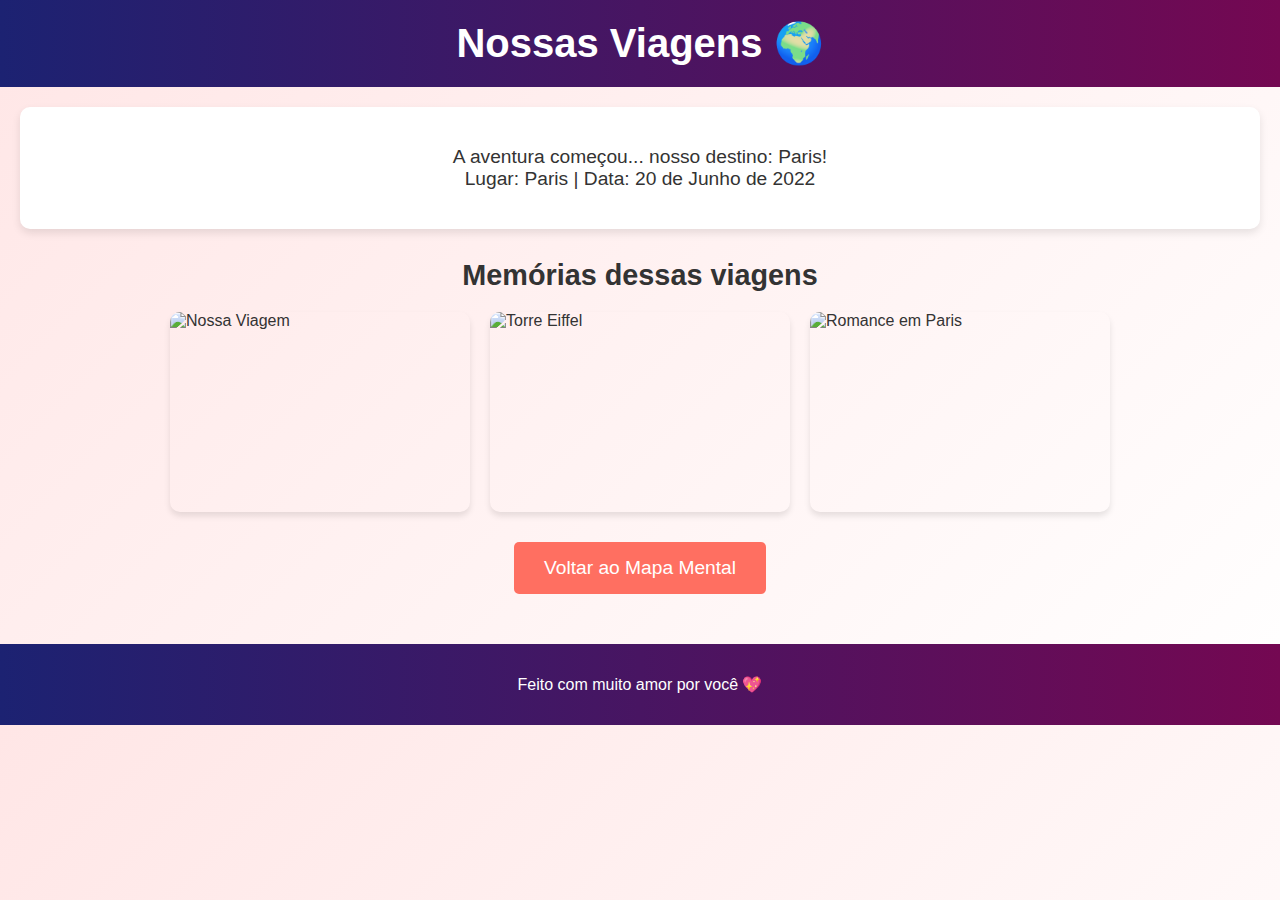
==== momentos/dia2.html @ 5eff1a65 "Primeiro commit: Meu site" ====
<!DOCTYPE html>
<html lang="pt-BR">
<head>
  <meta charset="UTF-8">
  <meta name="viewport" content="width=device-width, initial-scale=1.0">
  <title>Nossa Primeira Viagem</title>
  <link rel="stylesheet" href="../style.css">
</head>
<body>
  <header class="moment-header">
    <h1>Nossas Viagens 🌍</h1>
  </header>

  <main class="moment-content">
    <!-- Seção de Introdução -->
    <section class="intro">
      <p>
        A aventura começou... nosso destino: Paris! <br>
        Lugar: Paris | Data: 20 de Junho de 2022
      </p>
    </section>

    <!-- Galeria de Fotos -->
    <section class="gallery">
      <h2>Memórias dessas viagens</h2>
      <div class="photo-grid">
        <img src="../imagens/primeira_viagem.jpg" alt="Nossa Viagem">
        <img src="../imagens/torre_eiffel.jpg" alt="Torre Eiffel">
        <img src="../imagens/romance.jpg" alt="Romance em Paris">
      </div>
    </section>

    <!-- Botão para voltar -->
    <div class="navigation">
      <button onclick="location.href='../index.html'">Voltar ao Mapa Mental</button>
    </div>
  </main>

  <footer>
    <p>Feito com muito amor por você 💖</p>
  </footer>
</body>
</html>
---- style.css ----
/* Cabeçalho dos Momentos */
.moment-header {
    background: linear-gradient(to right, #1c2272, #740852);
    color: white;
    text-align: center;
    padding: 20px;
  }
  
  .moment-header h1 {
    font-size: 2.5em;
    margin: 0;
  }
  
  /* Conteúdo Principal */
  .moment-content {
    padding: 20px;
    color: #333;
  }
  
  .intro {
    font-size: 1.2em;
    margin-bottom: 30px;
    text-align: center;
    background: #fff;
    padding: 20px;
    border-radius: 10px;
    box-shadow: 0 4px 8px rgba(0, 0, 0, 0.1);
  }
  
  /* Galeria de Fotos */
  .gallery {
    margin-top: 30px;
  }
  
  .gallery h2 {
    text-align: center;
    font-size: 1.8em;
    margin-bottom: 20px;
  }
  
  .photo-grid {
    display: flex;
    flex-wrap: wrap;
    gap: 20px;
    justify-content: center;
  }
  
  .photo-grid img {
    width: 300px;
    height: 200px;
    object-fit: cover;
    border-radius: 10px;
    box-shadow: 0 4px 6px rgba(0, 0, 0, 0.1);
    transition: transform 0.3s ease;
  }
  
  .photo-grid img:hover {
    transform: scale(1.05);
    box-shadow: 0 6px 10px rgba(0, 0, 0, 0.2);
  }
  
  /* Botões de Navegação */
  .navigation {
    text-align: center;
    margin-top: 30px;
  }
  
  .navigation button {
    background: #ff6f61;
    color: white;
    border: none;
    padding: 15px 30px;
    font-size: 1.2em;
    border-radius: 5px;
    cursor: pointer;
    transition: background 0.3s ease;
  }
  
  .navigation button:hover {
    background: #ff3e2c;
  }
  
  /* Rodapé */
  footer {
    margin-top: 30px;
    padding: 15px;
    text-align: center;
    background: linear-gradient(to right, #1c2272, #740852);
    color: white;
  }

  /* Estilo Geral */
body {
    font-family: 'Arial', sans-serif;
    margin: 0;
    padding: 0;
    background: linear-gradient(135deg, #ffe6e6, #fff);
    color: #333;
  }
  
  /* Cabeçalho */
  .header {
    text-align: center;
    background: linear-gradient(to right, #1c2272, #740852);
    color: white;
    padding: 20px 10px;
    border-radius: 0 0 15px 15px;
    box-shadow: 0 4px 8px rgba(0, 0, 0, 0.2);
  }
  
  .header h1 {
    font-size: 2.5em;
    margin: 0;
  }
  
  .header p {
    font-size: 1.2em;
    margin-top: 10px;
  }
  
  /* Conteúdo Principal */
  .main-content {
    display: flex;
    flex-direction: column;
    align-items: center;
    padding: 20px;
  }
  
  /* Cartões de Memórias */
  .card-container {
    display: flex;
    flex-wrap: wrap;
    justify-content: center;
    gap: 20px;
    margin-top: 20px;
  }
  
  .card {
    background: #fff;
    width: 300px;
    padding: 20px;
    text-align: center;
    border-radius: 10px;
    box-shadow: 0 4px 6px rgba(0, 0, 0, 0.1);
    cursor: pointer;
    transition: transform 0.3s ease, box-shadow 0.3s ease;
  }
  
  .card:hover {
    transform: translateY(-5px);
    box-shadow: 0 6px 12px rgba(0, 0, 0, 0.2);
  }
  
  .card h2 {
    font-size: 1.5em;
    margin: 10px 0;
    color: #ff6f61;
  }
  
  .card p {
    font-size: 1em;
    color: #666;
  }
  
  /* Rodapé */
  .footer {
    background: linear-gradient(to right, #1c2272, #740852);
    color: white;
    text-align: center;
    padding: 10px 0;
    margin-top: 30px;
    border-radius: 15px 15px 0 0;
  }
  
  /* Estilo para o vídeo */
.photo-grid video {
    width: 300px; /* Tamanho fixo, você pode ajustar */
    height: 200px; /* Ajuste a altura conforme necessário */
    object-fit: cover;
    border-radius: 10px;
    box-shadow: 0 4px 6px rgba(0, 0, 0, 0.1);
    transition: transform 0.3s ease;
  }
  
  .photo-grid video:hover {
    transform: scale(1.05);
    box-shadow: 0 6px 10px rgba(0, 0, 0, 0.2);
  }

   /* Estilo para as imagens na galeria */
.photo-grid img {
    width: 300px; /* Ajuste o tamanho conforme necessário */
    height: 200px; /* Ajuste a altura conforme necessário */
    object-fit: cover; /* Garante que a imagem seja cortada corretamente para manter a proporção */
    border-radius: 10px; /* Bordas arredondadas */
    box-shadow: 0 4px 6px rgba(0, 0, 0, 0.1); /* Sombra sutil */
    transition: transform 0.3s ease; /* Efeito de animação */
  }
  
  .photo-grid img:hover {
    transform: scale(1.05); /* Aumenta a imagem quando passar o mouse */
    box-shadow: 0 6px 10px rgba(0, 0, 0, 0.2); /* Sombra mais forte ao passar o mouse */
  }

  /* Seção de Texto */
.text-only {
    background: #fff;
    padding: 30px;
    border-radius: 10px;
    box-shadow: 0 4px 8px rgba(0, 0, 0, 0.1);
    margin-top: 30px;
  }
  
  .text-only h2 {
    font-size: 2em;
    color: #ff6f61;
    text-align: center;
    margin-bottom: 20px;
  }
  
  .text-only p {
    font-size: 1.2em;
    line-height: 1.6;
    color: #333;
    text-align: justify;
    margin-bottom: 20px;
  }
  
  /* Estilo de navegação */
  .navigation {
    text-align: center;
    margin-top: 30px;
  }
  
  .navigation button {
    background: #ff6f61;
    color: white;
    border: none;
    padding: 15px 30px;
    font-size: 1.2em;
    border-radius: 5px;
    cursor: pointer;
    transition: background 0.3s ease;
  }
  
  .navigation button:hover {
    background: #ff3e2c;
  }
  
  /* Estilo do Dia 4 - Nossa Volta */
.moment-header {
    background: linear-gradient(to right, #f9a8d4, #e8c1f2);
    color: white;
    text-align: center;
    padding: 20px;
  }
  
  .moment-header h1 {
    font-size: 2.5em;
    margin: 0;
  }
  
  /* Conteúdo Principal */
  .moment-content {
    padding: 20px;
    color: #333;
  }
  
  .intro {
    font-size: 1.2em;
    margin-bottom: 30px;
    text-align: center;
    background: #fff;
    padding: 20px;
    border-radius: 10px;
    box-shadow: 0 4px 8px rgba(0, 0, 0, 0.1);
  }
  
  /* Galeria de Fotos */
  .gallery {
    margin-top: 30px;
  }
  
  .gallery h2 {
    text-align: center;
    font-size: 1.8em;
    margin-bottom: 20px;
  }
  
  .photo-grid {
    display: flex;
    flex-wrap: wrap;
    gap: 20px;
    justify-content: center;
  }
  
  .photo-grid img {
    width: 300px;
    height: 200px;
    object-fit: cover;
    border-radius: 10px;
    box-shadow: 0 4px 6px rgba(0, 0, 0, 0.1);
    transition: transform 0.3s ease;
  }
  
  .photo-grid img:hover {
    transform: scale(1.05);
    box-shadow: 0 6px 10px rgba(0, 0, 0, 0.2);
  }
  
  .photo-grid video {
    width: 300px;
    height: 200px;
    border-radius: 10px;
    box-shadow: 0 4px 6px rgba(0, 0, 0, 0.1);
  }
  
  /* Botões de Navegação */
  .navigation {
    text-align: center;
    margin-top: 30px;
  }
  
  .navigation button {
    background: #ff6f61;
    color: white;
    border: none;
    padding: 15px 30px;
    font-size: 1.2em;
    border-radius: 5px;
    cursor: pointer;
    transition: background 0.3s ease;
  }
  
  .navigation button:hover {
    background: #ff3e2c;
  }
  
  /* Rodapé */
  footer {
    margin-top: 30px;
    padding: 15px;
    text-align: center;
    background: linear-gradient(to right, #1c2272, #740852);
    color: white;
  }
  /* Cabeçalho dos Momentos */
.moment-header {
    background: linear-gradient(to right, #1c2272, #740852);
    color: white;
    text-align: center;
    padding: 20px;
  }
  
  .moment-header h1 {
    font-size: 2.5em;
    margin: 0;
  }
  
  /* Conteúdo Principal */
  .moment-content {
    padding: 20px;
    color: #333;
  }
  
  .intro {
    font-size: 1.2em;
    margin-bottom: 30px;
    text-align: center;
    background: #fff;
    padding: 20px;
    border-radius: 10px;
    box-shadow: 0 4px 8px rgba(0, 0, 0, 0.1);
  }
  
  /* Galeria de Fotos */
  .gallery {
    margin-top: 30px;
  }
  
  .gallery h2 {
    text-align: center;
    font-size: 1.8em;
    margin-bottom: 20px;
  }
  
  .photo-grid {
    display: flex;
    flex-wrap: wrap;
    gap: 20px;
    justify-content: center;
  }
  
  .photo-grid img {
    width: 300px;
    height: 200px;
    object-fit: cover;
    border-radius: 10px;
    box-shadow: 0 4px 6px rgba(0, 0, 0, 0.1);
    transition: transform 0.3s ease;
  }
  
  .photo-grid img:hover {
    transform: scale(1.05);
    box-shadow: 0 6px 10px rgba(0, 0, 0, 0.2);
  }
  
  /* Botões de Navegação */
  .navigation {
    text-align: center;
    margin-top: 30px;
  }
  
  .navigation button {
    background: #ff6f61;
    color: white;
    border: none;
    padding: 15px 30px;
    font-size: 1.2em;
    border-radius: 5px;
    cursor: pointer;
    transition: background 0.3s ease;
  }
  
  .navigation button:hover {
    background: #ff3e2c;
  }
  
  /* Rodapé */
  footer {
    margin-top: 30px;
    padding: 15px;
    text-align: center;
    background: linear-gradient(to right, #1c2272, #740852);
    color: white;
  }
  
  .intro, .gallery, .navigation {
    animation: fadeIn 2s ease-in-out;
  }
  
  @keyframes fadeIn {
    from {
      opacity: 0;
      transform: translateY(20px);
    }
    to {
      opacity: 1;
      transform: translateY(0);
    }
  }
  
  /* CSS */
.hidden-audio {
    display: none;
  }
  
  .memories-section {
    display: flex;
    justify-content: space-between;
    align-items: center;
    padding: 20px;
    margin: 20px auto;
    background: linear-gradient(to right, #ffe7e7, #ffe4e4);
    border-radius: 15px;
    box-shadow: 0px 4px 8px rgba(0, 0, 0, 0.2);
}

.memory-left, .memory-right {
    flex: 1;
    text-align: center;
    padding: 10px;
}

.memory-left h3, .memory-right h3 {
    font-size: 20px;
    color: #b13c3c;
    margin-bottom: 10px;
}

.memory-photo {
    max-width: 90%;
    height: auto;
    border-radius: 10px;
    box-shadow: 0px 4px 6px rgba(0, 0, 0, 0.2);
}

.memories-section {
  display: flex;
  flex-wrap: wrap;
  justify-content: space-around;
  align-items: center;
  gap: 20px;
  padding: 20px;
  margin: 20px auto;
  background: linear-gradient(to right, #ffe7e7, #ffe4e4);
  border-radius: 15px;
  box-shadow: 0px 4px 8px rgba(0, 0, 0, 0.2);
}

.memory {
  flex: 1 1 200px; /* Ajuste para telas menores */
  max-width: 250px;
  text-align: center;
}

.memory h3 {
  font-size: 18px;
  color: #b13c3c;
  margin-bottom: 10px;
}

.memory-photo {
  max-width: 100%;
  height: auto;
  border-radius: 10px;
  box-shadow: 0px 4px 6px rgba(0, 0, 0, 0.2);
}

#foto-primeiro-encontro {
  max-width: 200px;
  max-height: 300px;
  border-radius: 100px;
  box-shadow: 0px 4px 6px rgba(0, 0, 0, 0.2);
}

#foto-nossas-viagens {
  max-width: 250px;
  max-height: 300px;
  border-radius: 100px;
  box-shadow: 0px 6px 8px rgba(0, 0, 0, 0.3);
}

#fota-nossas-viagens {
  max-width: 3000px;
  max-height: 300px;
  border-radius: 100px;
  box-shadow: 1px 6px 8px rgba(0, 0, 0, 0.3);
}

#fotaj-nossas-viagens {
  max-width: 3000px;
  max-height: 300px;
  border-radius: 100px;
  box-shadow: 1px 6px 8px rgba(0, 0, 0, 0.3);
}

#fotaa-nossas-viagens {
  max-width: 3000px;
  max-height: 300px;
  border-radius: 100px;
  box-shadow: 1px 6px 8px rgba(0, 0, 0, 0.3);
}

#fote-nossas-viagens {
  max-width: 3000px;
  max-height: 300px;
  border-radius: 100px;
  box-shadow: 1px 6px 8px rgba(0, 0, 0, 0.3);
}
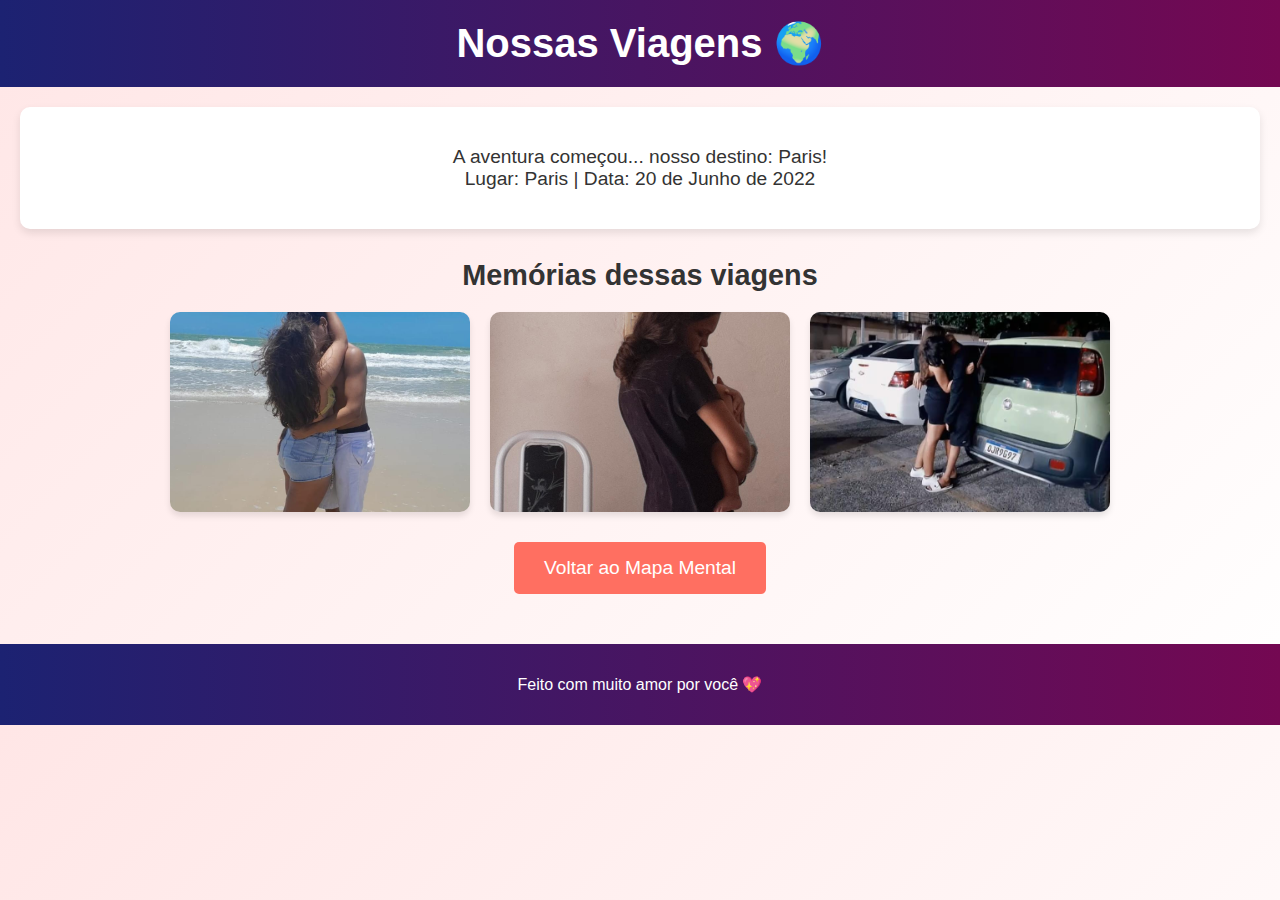
==== commit 466baa12: "Descrição das alterações" ====
--- a/momentos/dia2.html
+++ b/momentos/dia2.html
@@ -24,9 +24,9 @@
     <section class="gallery">
       <h2>Memórias dessas viagens</h2>
       <div class="photo-grid">
-        <img src="../imagens/primeira_viagem.jpg" alt="Nossa Viagem">
-        <img src="../imagens/torre_eiffel.jpg" alt="Torre Eiffel">
-        <img src="../imagens/romance.jpg" alt="Romance em Paris">
+        <img src="../imagens/opppo.jpeg" alt="Nossa Viagem">
+        <img src="../imagens/marizinha.jpeg" alt="Torre Eiffel">
+        <img src="../imagens/foto 1 (2).jpeg" alt="Romance em Paris">
       </div>
     </section>
 
--- a/style.css
+++ b/style.css
@@ -558,3 +558,35 @@
   border-radius: 100px;
   box-shadow: 1px 6px 8px rgba(0, 0, 0, 0.3);
 }
+
+#fotl-nossas-viagens {
+  max-width: 3000px;
+  max-height: 3000px;
+  border-radius: 1px;
+  box-shadow: 1px 6px 8px rgba(185, 7, 7, 0.3);
+  width: 13%;
+  object-fit: cover;
+  height: 222px; 
+  
+  
+  /* Rotação inicial e suavização */
+  transform: rotate(270deg); 
+  transition: transform 0.3s ease, box-shadow 0.3s ease;
+}
+
+#fotl-nossas-viagens:hover {
+  /* Mantém a rotação e adiciona efeito no hover */
+  transform: rotate(270deg) scale(1.1); /* Mantém a rotação e adiciona zoom */
+  box-shadow: 1px 8px 12px rgba(185, 7, 7, 0.5); /* Aumenta a intensidade da sombra */
+}
+
+
+#fotz-nossas-viagens {
+  max-width: 3000px;
+  max-height: 3000px;
+  border-radius: 10px;
+  box-shadow: 1px 6px 8px rgba(185, 7, 7, 0.3);
+  width: 10%;
+}
+
+
